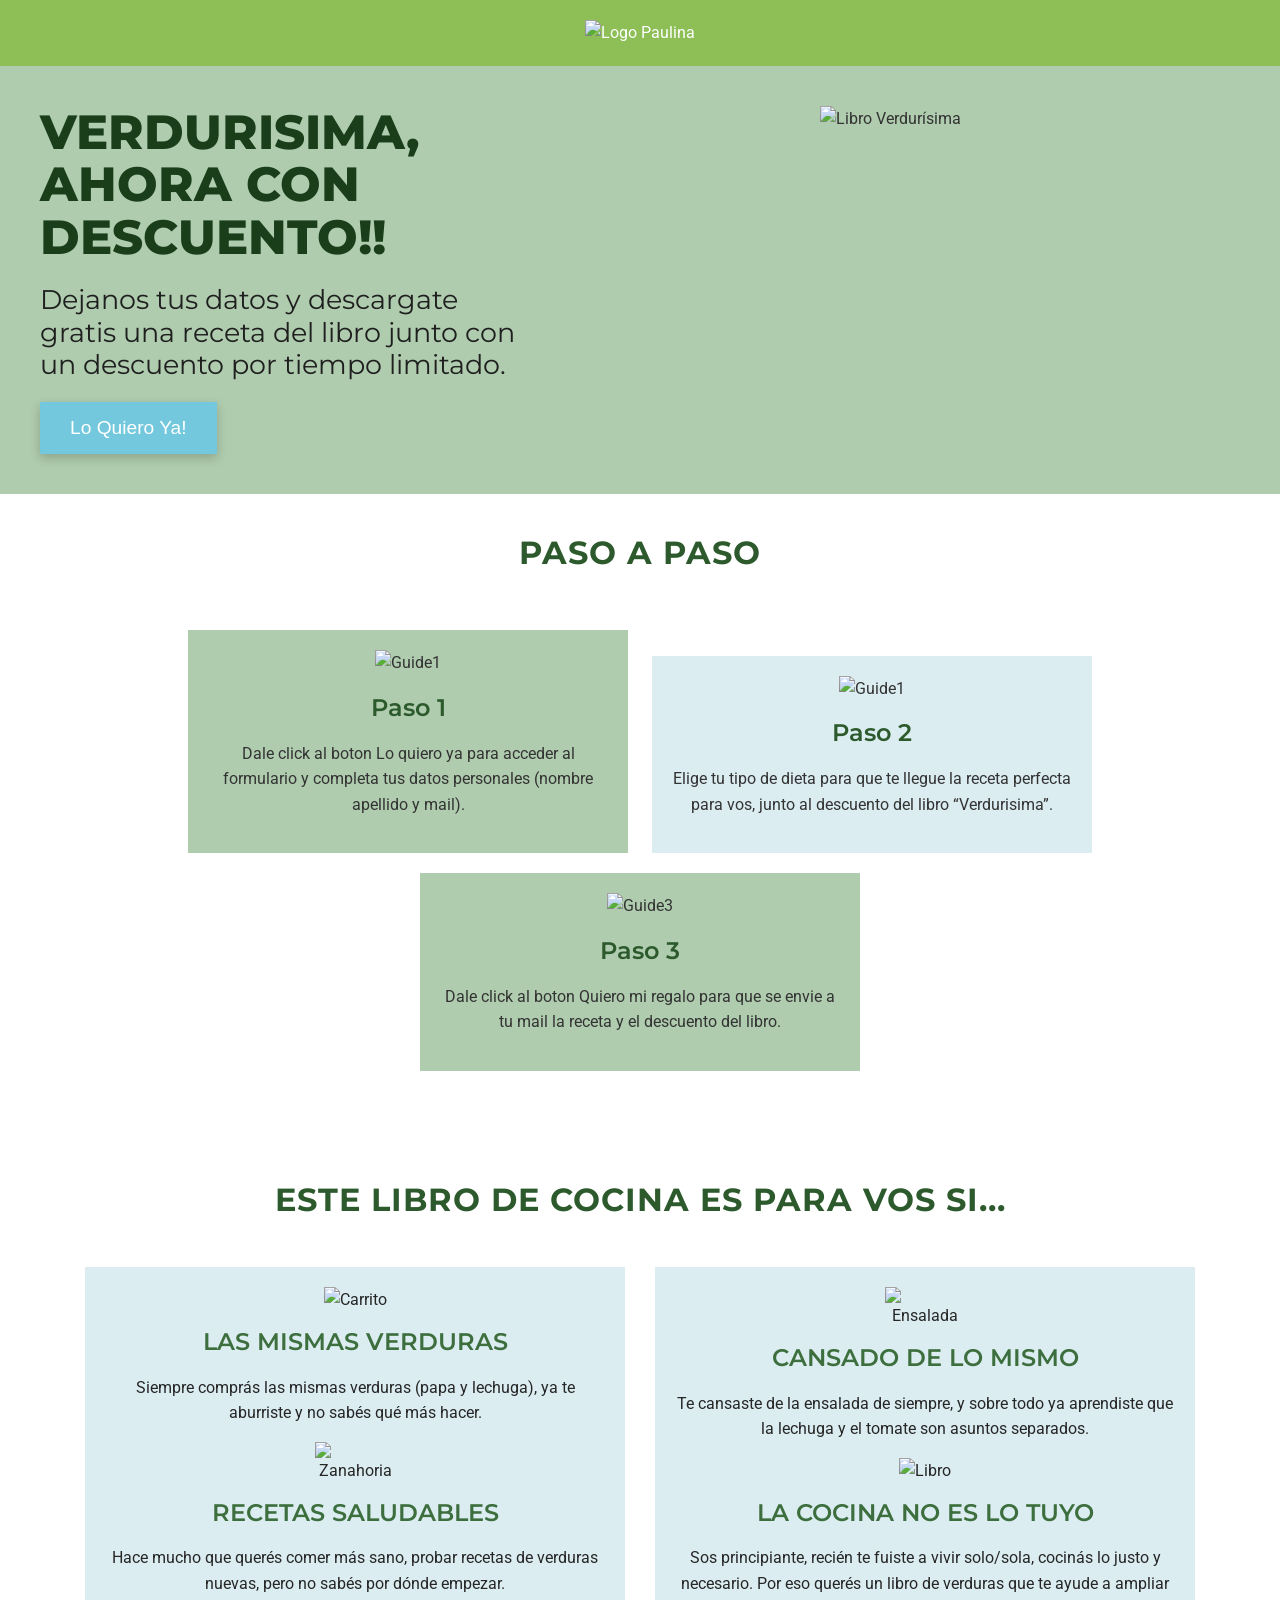
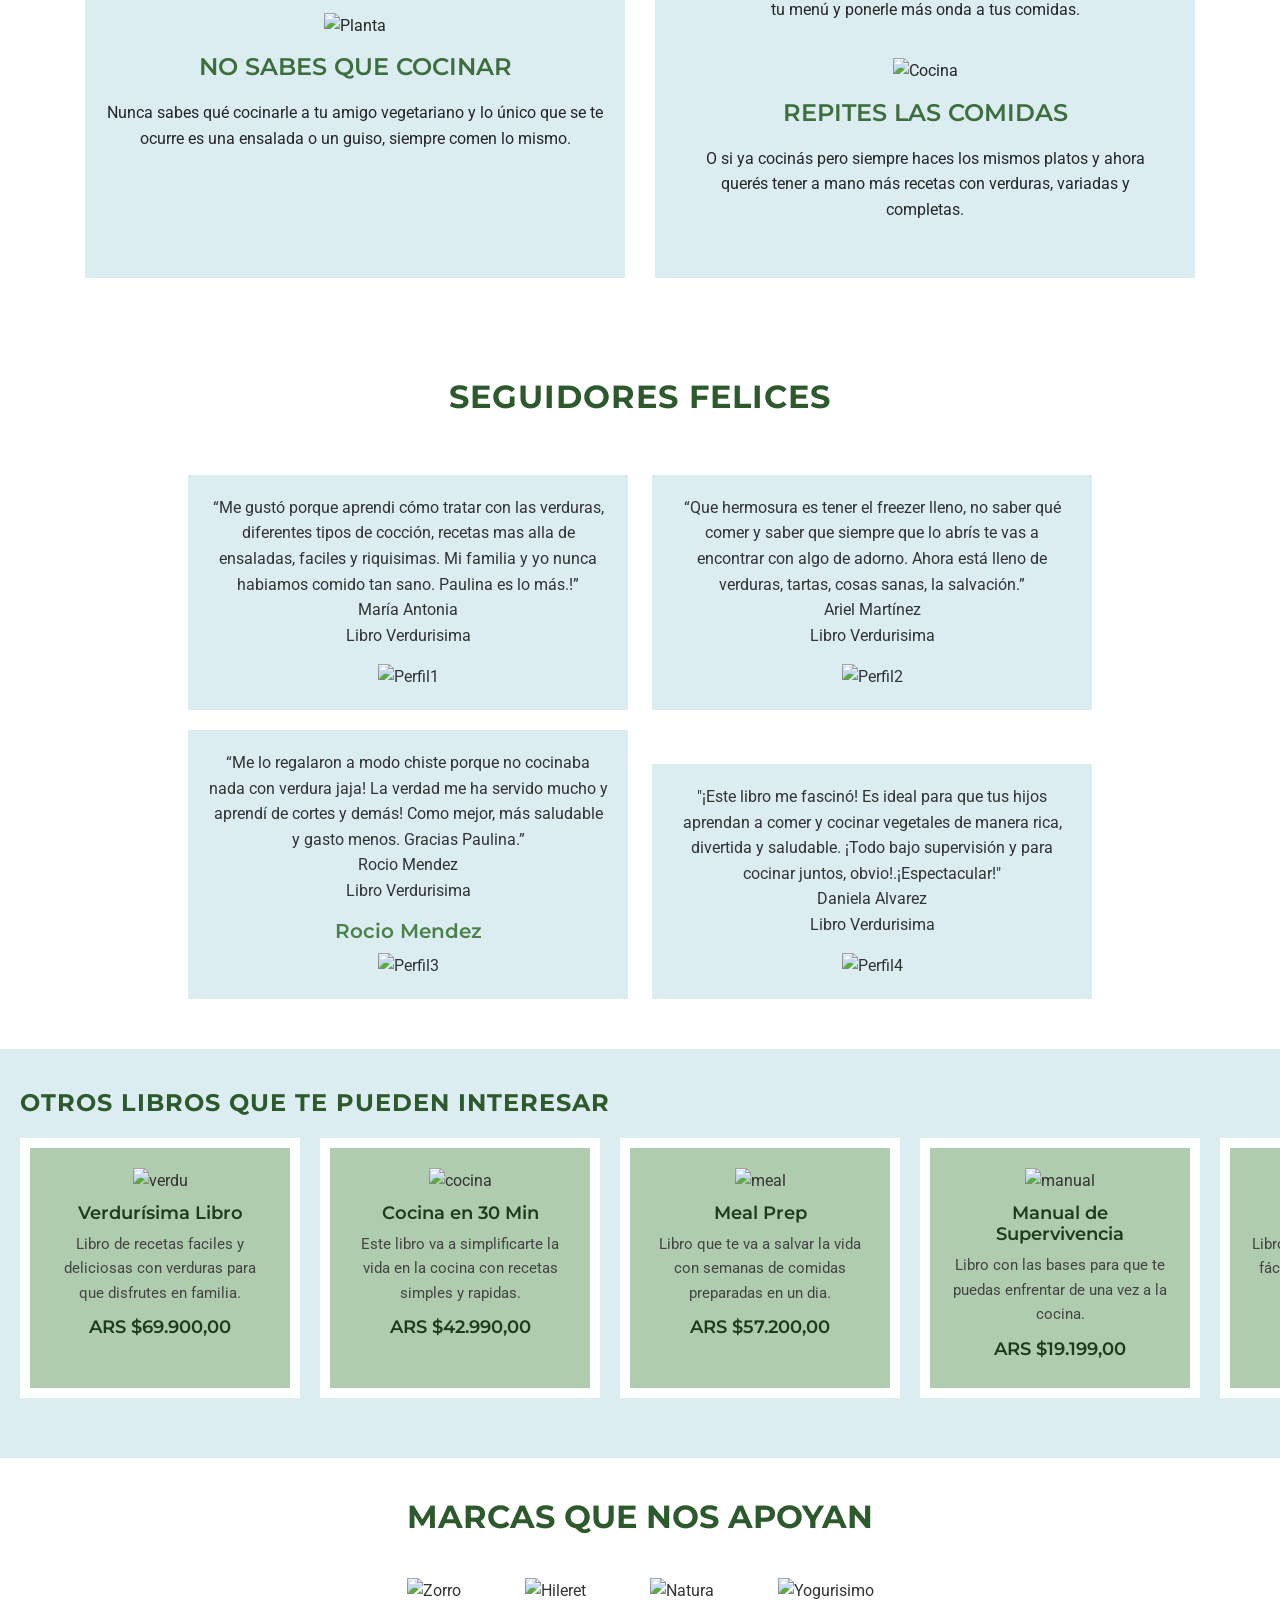
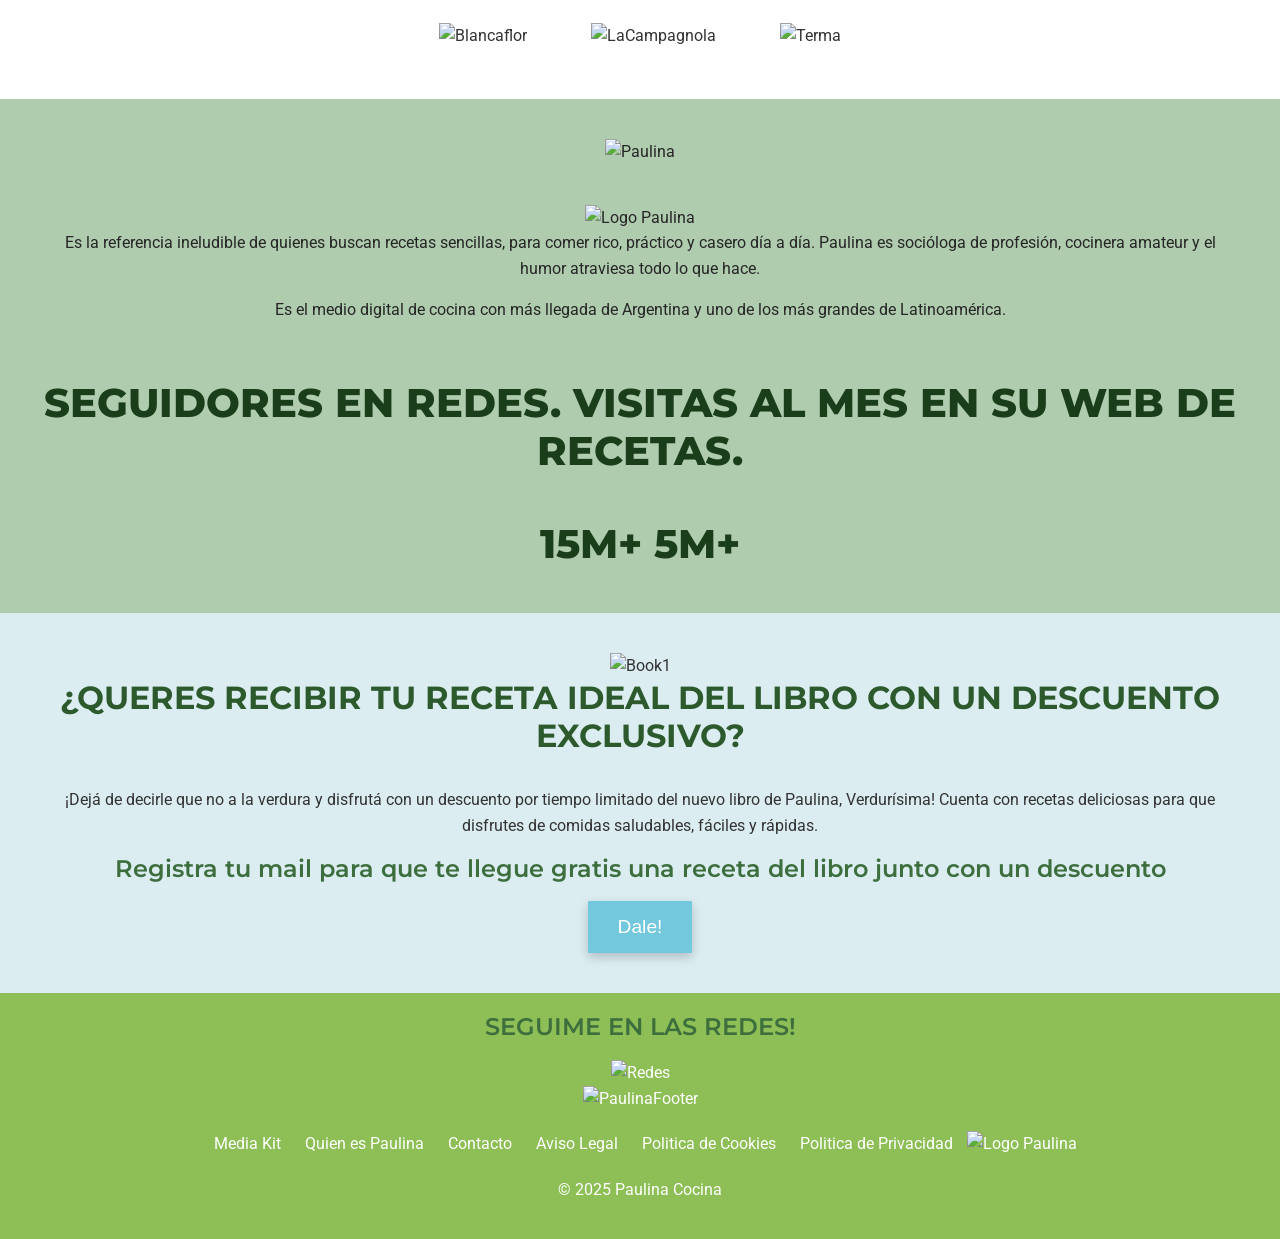
==== Tp1 Taller Verdurisima Landing/index.html @ bdbe2ee3 "." ====
<!DOCTYPE html>
<html lang="es">
<head>
  <meta charset="UTF-8">
  <meta name="viewport" content="width=device-width, initial-scale=1.0">
  <title>Paulina Cocina - Verdurisma</title>
  <link href="https://fonts.googleapis.com/css2?family=Roboto:wght@300;400;500;700&display=swap" rel="stylesheet">
  <link href="https://fonts.googleapis.com/css2?family=Montserrat:wght@300;400;500;600;700;800&display=swap" rel="stylesheet">
  <link rel="stylesheet" href="index.css">
  <script defer src="index.js"></script>
</head>
<body>
  <header>
    <img src="/assets/logo-paulina.png" alt="Logo Paulina">
  </header>

  <section class="main-section">
    <div class="text-section">
      <h1>VERDURISIMA, AHORA CON DESCUENTO!!</h1>
      <h2>Dejanos tus datos y descargate gratis una receta del libro junto con un descuento por tiempo limitado.</h2>
      <button class="button-style">Lo Quiero Ya!</button>
    </div>
    <div class="image-section">
      <img src="/assets/Libros.png" alt="Libro Verdurísima">
    </div>
  </section>

  <section class="guides">
    <h2>PASO A PASO</h2>
    <div class="guide">
      <img src="/assets/Guide 1.png" alt="Guide1">
      <h3>Paso 1</h3>
      <p>Dale click al boton Lo quiero ya para acceder al formulario y completa tus datos personales (nombre apellido y mail).</p>
    </div>
    <div class="guide2">
      <img src="/assets/Guide 2.png" alt="Guide1">
      <h3>Paso 2</h3>
      <p>Elige tu tipo de dieta para que te llegue la receta perfecta para vos, junto al descuento del libro “Verdurisima”.</p>
    </div>
    <div class="guide">
      <img src="/assets/Guide 3.png" alt="Guide3">
      <h3>Paso 3</h3>
      <p>Dale click al boton Quiero mi regalo para que se envie a tu mail la receta y el descuento del libro.</p>
    </div>
  </div>

  </section>

  <section class="benefits">
    <h2>ESTE LIBRO DE COCINA ES PARA VOS SI...</h2>
      <div class="benefits-container">
        <div class="benefit-item">
        <img src="/assets/Carrito.png" alt="Carrito">
        <h3>LAS MISMAS VERDURAS</h3>
        <p>Siempre comprás las mismas verduras (papa y lechuga), ya te aburriste y no sabés qué más hacer.</p>
        <img src="/assets/Zanahoria.png" alt="Zanahoria">
        <h3>RECETAS SALUDABLES</h3>
        <p>Hace mucho que querés comer más sano, probar recetas de verduras nuevas, pero no sabés por dónde empezar.</p>
        <img src="/assets/Planta.png" alt="Planta">
        <h3>NO SABES QUE COCINAR</h3>
        <p>Nunca sabes qué cocinarle a tu amigo vegetariano y lo único que se te ocurre es una ensalada o un guiso, siempre comen lo mismo.</p>
      </div>
      <div class="benefit-item">
      <img src="/assets/Ensalada.png" alt="Ensalada">
        <h3>CANSADO DE LO MISMO</h3>
        <p>Te cansaste de la ensalada de siempre, y sobre todo ya aprendiste que la lechuga y el tomate son asuntos separados.</p>
      <img src="/assets/Libro.png" alt="Libro">
        <h3>LA COCINA NO ES LO TUYO</h3>
        <p>Sos principiante, recién te fuiste a vivir solo/sola, cocinás lo justo y necesario. Por eso querés un libro de verduras que te ayude a ampliar tu menú y ponerle más onda a tus comidas.</p>
        <div class="benefit-item">
        <img src="/assets/Cocina.png" alt="Cocina">
        <h3>REPITES LAS COMIDAS</h3>
        <p>O si ya cocinás pero siempre haces los mismos platos y ahora querés tener a mano más recetas con verduras, variadas y completas.</p>
    </div>
    </div>
  </section>
  

  <section class="testimonials">
    <h2>SEGUIDORES FELICES</h2>
    <div class="testimonial">
      <p>“Me gustó porque aprendi cómo tratar con las verduras, diferentes tipos de cocción, recetas mas alla de ensaladas, faciles y riquisimas. Mi familia y yo nunca habiamos comido tan sano. Paulina es lo más.!”<br> María Antonia<br>Libro Verdurisima</p>
      <img src="/assets/Perfil 1.png" alt="Perfil1">
    </div>
    <div class="testimonial">
      <p>“Que hermosura es tener el freezer lleno, no saber qué comer y saber que siempre que lo abrís te vas a encontrar con algo de adorno. Ahora está lleno de verduras, tartas, cosas sanas, la salvación.”<br> Ariel Martínez<br>Libro Verdurisima</p>
      <img src="/assets/Perfil 2.png" alt="Perfil2">
    </div>
    <div class="testimonial">
      <p>“Me lo regalaron a modo chiste porque no cocinaba nada con verdura jaja! La verdad me ha servido mucho y aprendí de cortes y demás! Como mejor, más saludable y gasto menos. Gracias Paulina.”<br> Rocio Mendez<br>Libro Verdurisima</p>
      <h4>Rocio Mendez</h4>
      <img src="/assets/Perfil 3.png" alt="Perfil3">
    </div>
    <div class="testimonial">
      <p>"¡Este libro me fascinó! Es ideal para que tus hijos aprendan a comer y cocinar vegetales de manera rica, divertida y saludable. ¡Todo bajo supervisión y para cocinar juntos, obvio!.¡Espectacular!"<br> Daniela Alvarez<br>Libro Verdurisima</p>
      <img src="/assets/Perfil 4.png" alt="Perfil4">
    </div>
  </section>

  <section class="products-section">
    <h2>OTROS LIBROS QUE TE PUEDEN INTERESAR</h2>
    <div class="products-scroll-container">
      <div class="products-grid">
        <div class="product">
          <img src="/assets/verdu-libro.png" alt="verdu">
          <h4>Verdurísima Libro</h4>
          <p>Libro de recetas faciles y deliciosas con verduras para que disfrutes en familia.</p>
          <h4>ARS $69.900,00</h4>
        </div>
        <div class="product">
          <img src="/assets/cocina-libro.png" alt="cocina">
          <h4>Cocina en 30 Min</h4>
          <p>Este libro va a simplificarte la vida en la cocina con recetas simples y rapidas.</p>
          <h4>ARS $42.990,00</h4>
        </div>
        <div class="product">
          <img src="/assets/meal-prep.png" alt="meal">
          <h4>Meal Prep</h4>
          <p>Libro que te va a salvar la vida con semanas de comidas preparadas en un dia.</p>
          <h4>ARS $57.200,00</h4>
        </div>
        <div class="product">
          <img src="/assets/manual-libro.png" alt="manual">
          <h4>Manual de Supervivencia</h4>
          <p>Libro con las bases para que te puedas enfrentar de una vez a la cocina.</p>
          <h4>ARS $19.199,00</h4>
        </div>
        <div class="product">
          <img src="/assets/cocinen-ustedes.png" alt="ustedes">
          <h4>Cocinen Ustedes</h4>
          <p>Libro de cocina, lleno de recetas fáciles y divertidas para niños.</p>
          <h4>ARS $45.700,00</h4>
      </div>
    </div>
  </section>

  <section class="brands">
    <h2>MARCAS QUE NOS APOYAN</h2>
    <div class="brand">
    <img src="/assets/zorro-logo.png" alt="Zorro">
    <img src="/assets/hileret-logo.png" alt="Hileret">
    <img src="/assets/natura-logo.png" alt="Natura">
    <img src="/assets/yogurisimo-logo.png" alt="Yogurisimo">
    <div>
    <div class="brand">
    <img src="/assets/blancaflor-logo.png" alt="Blancaflor">
    <img src="/assets/lacampagnola-logo.png" alt="LaCampagnola">
    <img src="/assets/terma-logo.png" alt="Terma">
    <div>


  </section>

  <section class="about">
    <div class="about">
    <img src="/assets/paulina-foto.png" alt="Paulina" style="max-width:200px;">
  </div>
  <div class="about">
    <img src="/assets/logo-paulina.png" alt="Logo Paulina">
    <p>Es la referencia ineludible de quienes buscan recetas sencillas, para comer rico, práctico y casero día a día. Paulina es socióloga de profesión, cocinera amateur y el humor atraviesa todo lo que hace.</p>
    <p>Es el medio digital de cocina con más llegada de Argentina y uno de los más grandes de Latinoamérica.</p>
  </div>
    <div class="about">
    <h1>SEGUIDORES EN REDES.  VISITAS AL MES EN SU WEB DE RECETAS.<h1>
  </div>
  <div class="about-h1">
    <h1>15M+ 5M+ </h1>
  </div>

  </section>

  <section class="newsletter">
    <img src="/assets/Open Book1.png" alt="Book1">
    <h2>¿QUERES RECIBIR TU RECETA IDEAL DEL LIBRO CON UN DESCUENTO EXCLUSIVO?</h2>
    <p>¡Dejá de decirle que no a la verdura y disfrutá con un descuento por tiempo limitado del nuevo libro de Paulina, Verdurísima! Cuenta con recetas deliciosas para que disfrutes de comidas saludables, fáciles y rápidas.</p>
    <h3>Registra tu mail para que te llegue gratis una receta del libro junto con un descuento</h3>
    <button class="button-style">Dale!</button>
  </section>

  <footer>
    <div class="Redes">
    <h3>SEGUIME EN LAS REDES!</h3>
  </div>
  <div class="Redes">
    <img src="/assets/Redes.png" alt="Redes">
  </div>
  <div class="Redes">
    <img src="/assets/Paulina Footer.png" alt="PaulinaFooter">
  </div>

    <div class="social">
      <a href="#">Media Kit</a>
      <a href="#">Quien es Paulina</a>
      <a href="#">Contacto</a>
      <a href="#">Aviso Legal</a>
      <a href="#">Politica de Cookies</a>
      <a href="#">Politica de Privacidad</a>
      <img src="/assets/logo-paulina.png" alt="Logo Paulina">
    </div>
    <p>© 2025 Paulina Cocina</p>
  </footer>
  <div id="form-modal" class="modal hidden">
    <div class="modal-content">
      <h3>Completa este cuestionario y recibi tu regalo!</h3>
      <span class="close-button">&times;</span>
       <!-- Contenedor del logo del Modal -->
  <div class="logo-container">
    <img src="/assets/logo-paulina.png" alt="Logo" class="logo-img">
  </div>
      <form id="popup-form">
        <label for="name">Nombre:</label>
        <input type="text" id="name" required>
  
        <label for="email">Email:</label>
        <input type="email" id="email" required>
  
        <label for="diet">¿Qué tipo de dieta preferís?</label>
        <select id="diet" required>
          <option value="" disabled selected>Seleccioná una opción</option>
          <option value="vegetariana">Vegetariana</option>
          <option value="vegana">Vegana</option>
          <option value="sin TACC">Sin TACC</option>
          <option value="omnivora">Omnivora</option>
        </select>
  
        <label>¿Querés recibir futuros descuentos?</label>
        <div class="radio-group">
          <label><input type="radio" name="descuentos" value="sí" required> Sí</label>
          <label><input type="radio" name="descuentos" value="no" required> No</label>
        </div>
  
        <button class="button-style">Quiero mi Regalo</button>
      </form>
  
      <div id="thank-you" class="hidden">
        <h2>¡Gracias <span id="user-name"></span> por descargarte la receta de Verdurisima, esperamos que te guste!</h2>
        <p>Te va a llegar un mail a <span id="user-email"></span> con la receta <span id="user-diet"> </span> y un descuento de regalo.</p>
        <p id="discount-msg"></p>
        <img src="/assets/Paulina Thumbs.png" alt="Thumbs">
        <img src="/assets/verdu-libro.png" alt="Verdu">
      </div>
    </div>
  </div>
</body>
</html>
---- Tp1 Taller Verdurisima Landing/index.css ----
/* Tipografía base */
body {
  margin: 0;
  font-family: 'Roboto', sans-serif;
  background-color: #ffffff;
  font-weight: 400;
  line-height: 1.6;
  color: #333;
}

/* Jerarquía de encabezados */
h1, h2, h3, h4, h5, h6 {
  font-family: 'Montserrat', sans-serif;
  margin-top: 0;
  line-height: 1.2;
}

h1 {
  font-size: 2.5rem;
  font-weight: 800;
  margin-bottom: 0.5em;
  color: #1a3e1a;
}

h2 {
  font-size: 2rem;
  font-weight: 700;
  margin-bottom: 1em;
  color: #2d5a2d;
}

h3 {
  font-size: 1.5rem;
  font-weight: 600;
  margin-bottom: 0.75em;
  color: #3d6e3d;
}

h4 {
  font-size: 1.25rem;
  font-weight: 600;
  margin-bottom: 0.5em;
  color: #4a804a;
}

p {
  margin-top: 0;
  margin-bottom: 1em;
  font-size: 1rem;
  line-height: 1.6;
}

/* Ajustes específicos para secciones */
.text-section h1 {
  font-size: 2.2rem;
  line-height: 1.1;
  margin-bottom: 0.7em;
}

.text-section h2 {
  font-size: 1.5rem;
  font-weight: 400;
  margin-bottom: 1.5em;
  color: #2d2d2d;
}

.guides h2,
.benefits h2,
.testimonials h2,
.products-section h2 {
  text-align: center;
  margin-bottom: 1.5em;
  font-weight: 700;
  text-transform: uppercase;
  letter-spacing: 1px;
}

.guide h3,
.guide2 h3 {
  color: #2d5a2d;
  font-weight: 600;
  margin: 0.75em 0;
}

.product h4 {
  font-size: 1.1rem;
  font-weight: 600;
  margin: 0.5em 0;
  color: #1a3e1a;
}

.product p {
  font-size: 0.95rem;
  color: #444;
  margin-bottom: 0.75em;
}

/* Ajustes para móviles */
@media (max-width: 768px) {
  h1 {
    font-size: 2rem;
  }
  
  h2 {
    font-size: 1.75rem;
  }
  
  .text-section h1 {
    font-size: 1.8rem;
  }
  
  .text-section h2 {
    font-size: 1.3rem;
  }
}

header, footer {
  background-color: #8dbf56;
  color: white;
  padding: 20px;
  text-align: center;
}

.button-style {
  background-color: #73C8DD;
  color: white;
  padding: 15px 30px;
  border: none;
  font-size: 1.2em;
  box-shadow: 0 4px 10px rgba(0,0,0,0.2);
  transition: background-color 0.3s ease;
  cursor: pointer;
}

.button-style:hover {
  background-color: #57b8d0;
}

.main-section {
  display: flex;
  flex-wrap: wrap;
  padding: 40px;
  justify-content: center;
  background: #AFCCAE;
  background-image: url('/assets/Fondo.png');
}

.text-section {
  flex: 1 1 300px;
  max-width: 500px;
}

.text-section h1 {
  font-size: 3em;
  margin-bottom: 20px;
}

.text-section h2 {
  font-size: 1.7em;
  color: #1F1F1F;
  margin-bottom: 20px;
}

.image-section {
  flex: 1 1 300px;
  text-align: center;
}
.image-section img {
  max-width: 100%;
  height: auto;
}

.guides {
  padding: 40px;
  text-align: center;
}
.guide {
  background: #AFCCAE;
  margin: 10px;
  padding: 20px;
  display: inline-block;
  max-width: 400px;
}
.guide2 {
  background: #DBEDF1;
  margin: 10px;
  padding: 20px;
  display: inline-block;
  max-width: 400px;
}

.benefits {
  padding: 60px 20px;
  background-image: url('/assets/Onions.png');
  background-size:contain;
  background-repeat: no-repeat;
  text-align: center;
  color: #262626;
  position: relative;
}

.benefits-container {
  display: flex;
  flex-wrap: wrap;
  justify-content: center;
  gap: 30px;
  margin-top: 30px;
}
.benefit-item {
  background-color: #DBEDF1;
  padding: 20px;
  max-width: 500px;
  text-align: center;
}
.benefit-item img {
  max-width: 80px;
  margin-bottom: 15px;
}

.testimonials {
  padding: 40px;
  text-align: center;
}
.testimonial {
  background: #DBEDF1;
  margin: 10px;
  padding: 20px;
  display: inline-block;
  max-width: 400px;
}

.products-section {
  padding: 40px 0;
  background-color: #DBEDF1;
  width: 100%;
  overflow: hidden;
}

.products-section h2 {
  margin: 0 0 20px 20px;
  text-align: left;
  padding: 0;
  font-size: 1.5rem;
}

.products-scroll-container {
  width: 100%;
  overflow-x: auto;
  -webkit-overflow-scrolling: touch;
  padding-bottom: 20px;
  scrollbar-width: none; /* Firefox */
  -ms-overflow-style: none; /* IE and Edge */
}

.products-scroll-container::-webkit-scrollbar {
  display: none; /* Chrome, Safari, Opera */
}

.products-grid {
  display: inline-flex;
  gap: 20px;
  padding: 0 20px;
  margin: 0;
  min-width: 100%;
  box-sizing: border-box;
}

.products-grid > * {
  scroll-snap-align: start;
  flex: 0 0 auto;
}

.product {
  background-color: #AFCCAE;
  border: 10px solid #ffffff;
  padding: 20px;
  width: 280px;
  box-sizing: border-box;
  text-align: center;
  user-select: none;
  -webkit-user-select: none;
  -moz-user-select: none;
  -ms-user-select: none;
  position: relative;
  flex-shrink: 0;
}

.brands {
  text-align: center;
  padding: 40px;
}
.brands img {
  max-height: 50px;
  margin: 10px 30px;
}

.about {
  background: #AFCCAE;
  color: #262626;
  padding: 20px;
  text-align: center;
}

.about-h1 {
  color: #ffffff;
  padding: 5px;
  text-align: center;

}

.newsletter {
  padding: 40px;
  background-color: #DBEDF1;
  text-align: center;
}

.social {
  padding: 20px;
  text-align: center;
}
.social a {
  margin: 0 10px;
  text-decoration: none;
  color: white;
}

/* Modal */

.modal {
  position: fixed;
  top: 0;
  left: 0;
  width: 100%;
  height: 100%;
  background-color: rgba(0,0,0,0.6);
  display: flex;
  align-items: center;
  justify-content: center;
  z-index: 999;
}

.modal.hidden {
  display: none;
}

.modal-content {
  border: 40px;
  border-style: solid;
  border-color: white;
  background-color: #AFCCAE;
  padding: 2em;
  width: 90%;
  max-width: 500px;
  font-family: 'Roboto', 'Montserrat';
  box-shadow: 0 5px 15px rgba(0,0,0,0.3);
  position: relative;
  text-align: left;
  box-sizing: border-box; /* clave para incluir border y padding dentro del width */

}
.logo-container {
  background-color: #84AC4F; 
  width: 100%;             
  display: flex;
  justify-content: center;
  align-items: center;
  padding-top: 1em;
  padding-bottom: 1em;
  margin: 0;             
  box-sizing: border-box;
}

.logo-img {
  max-width: 100%;
  height: auto;
}

.modal-content h3 {
  position: absolute;
  top: -30px;
  right: 30px;
  margin-top: 0;
  color: #262626;
}

.modal-content label {
  display: block;
  margin-top: 10px;
  font-weight: bold;
}

.modal-content input{
  width: 100%;
  padding: 0.6em;
  margin-top: 5px;
  border: 1px solid #ccc;
}
.modal-content select {
  width: 105%;
  padding: 0.6em;
  margin-top: 5px;
  border: 1px solid #ccc;
}

.modal-content .radio-group {
  display: flex;
  gap: 2em;
  margin-top: 5px;
  flex-wrap: wrap;
}

.close-button {
  position: absolute;
  top: -45px;
  right: -24px;
  font-size: 2em;
  color: black;
  cursor: pointer;
}

.hidden {
  display: none;
}

/* Thank you section */
#thank-you {
  text-align: center;
  margin-top: 1em;
}

.veggie {
  position: fixed;
  top: -2rem;
  font-size: 2rem;
  animation: fall linear;
  z-index: 1000;
}

@keyframes fall {
  to {
    transform: translateY(100vh) rotate(360deg);
    opacity: 0;
  }
}

/* MEDIA QUERIE RESPONSIVE SMALL SCREENS*/
@media (max-width: 768px) {
  .main-section {
    flex-direction: column;
    padding: 20px;
  }

  .text-section,
  .image-section {
    max-width: 100%;
    text-align: center;
  }

  .text-section h1 {
    font-size: 1.5em;
  }

  .text-section p {
    font-size: 0.95em;
  }

  .guide,
  .testimonial {
    max-width: 90%;
  }

  .benefits-text1,
  .benefits-text2,
  .benefits-text3,
  .benefits-text4 {
    padding: 10px;
    margin-bottom: 20px;
  }

  .brands img {
    max-height: 40px;
    margin: 5px 15px;
  }

  .modal-content {
    padding: 1em;
  }
}
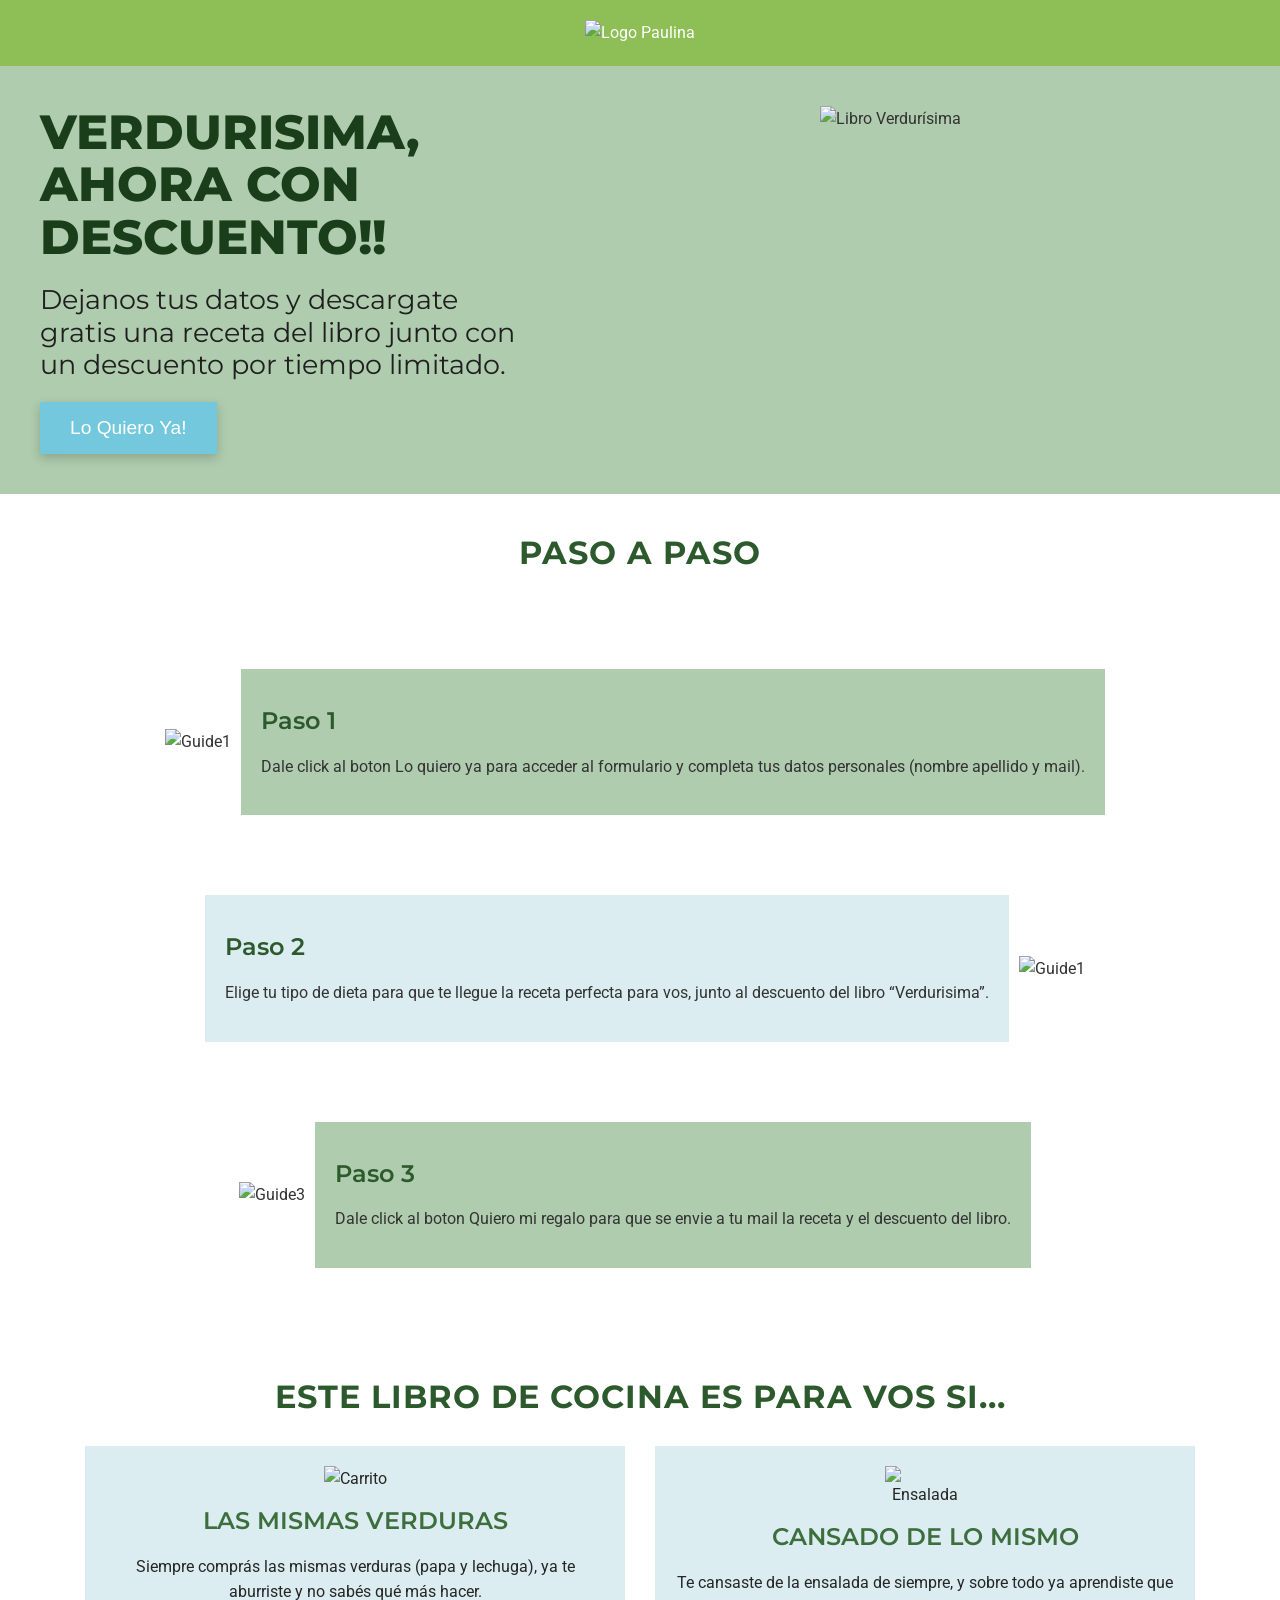
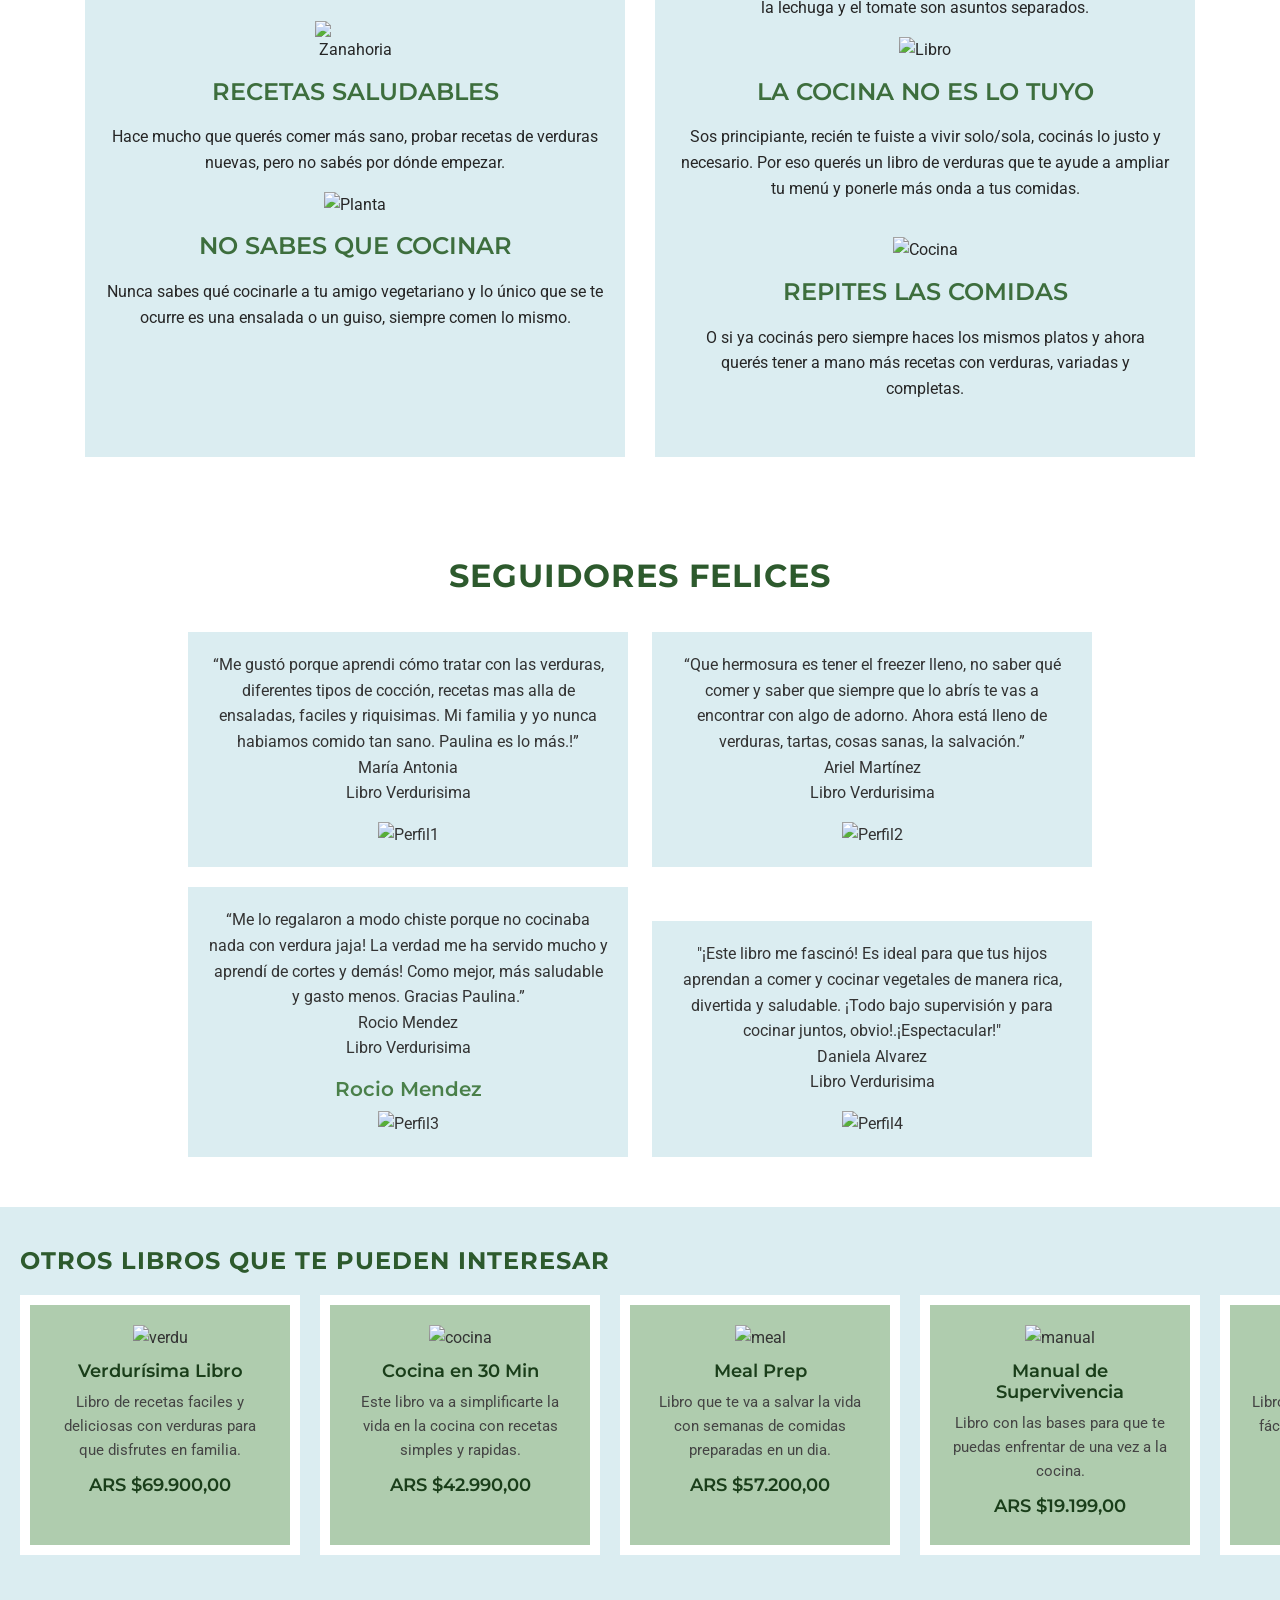
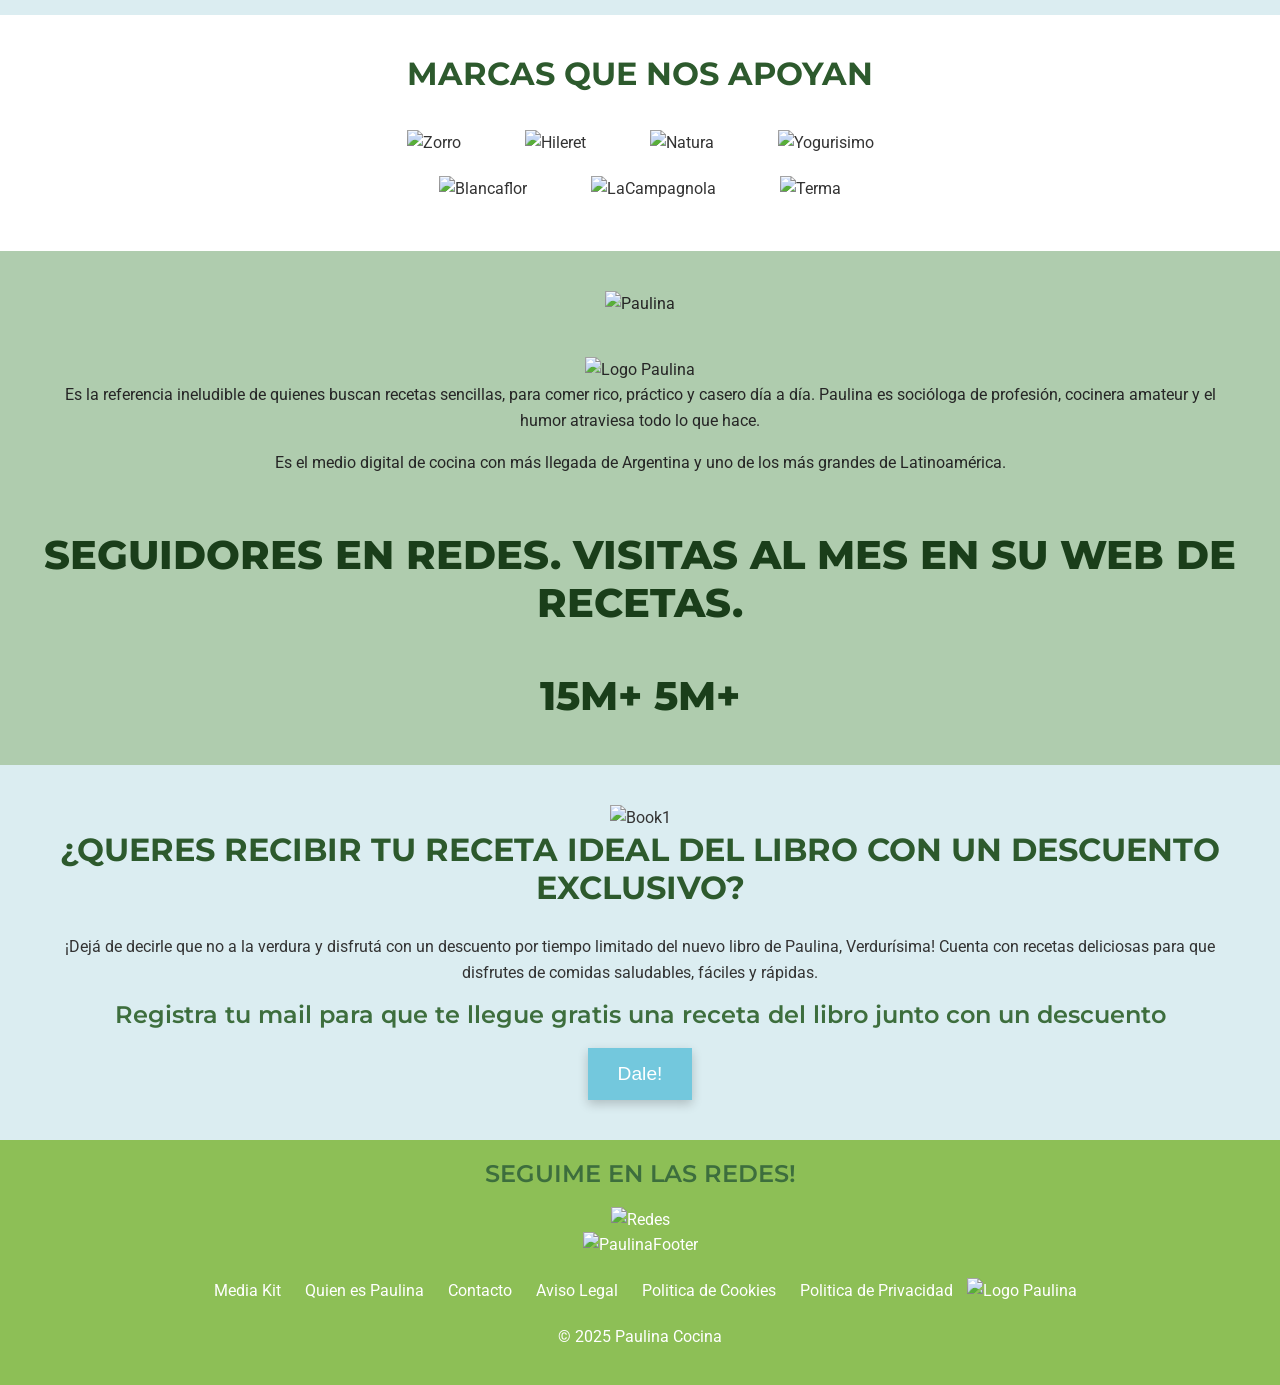
==== commit c93a67a0: "." ====
--- a/Tp1 Taller Verdurisima Landing/index.html
+++ b/Tp1 Taller Verdurisima Landing/index.html
@@ -27,20 +27,29 @@
 
   <section class="guides">
     <h2>PASO A PASO</h2>
+
+    <div class="steps">
+    <img src="/assets/Guide 1.png" alt="Guide1">
     <div class="guide">
-      <img src="/assets/Guide 1.png" alt="Guide1">
       <h3>Paso 1</h3>
       <p>Dale click al boton Lo quiero ya para acceder al formulario y completa tus datos personales (nombre apellido y mail).</p>
     </div>
+    </div>
+
+    <div class="steps">
     <div class="guide2">
-      <img src="/assets/Guide 2.png" alt="Guide1">
       <h3>Paso 2</h3>
       <p>Elige tu tipo de dieta para que te llegue la receta perfecta para vos, junto al descuento del libro “Verdurisima”.</p>
     </div>
+    <img src="/assets/Guide 2.png" alt="Guide1">
+    </div>
+
+    <div class="steps"> 
+    <img src="/assets/Guide 3.png" alt="Guide3">
     <div class="guide">
-      <img src="/assets/Guide 3.png" alt="Guide3">
       <h3>Paso 3</h3>
       <p>Dale click al boton Quiero mi regalo para que se envie a tu mail la receta y el descuento del libro.</p>
+    </div>
     </div>
   </div>
 
--- a/Tp1 Taller Verdurisima Landing/index.css
+++ b/Tp1 Taller Verdurisima Landing/index.css
@@ -25,7 +25,6 @@
 h2 {
   font-size: 2rem;
   font-weight: 700;
-  margin-bottom: 1em;
   color: #2d5a2d;
 }
 
@@ -60,7 +59,7 @@
 .text-section h2 {
   font-size: 1.5rem;
   font-weight: 400;
-  margin-bottom: 1.5em;
+
   color: #2d2d2d;
 }
 
@@ -69,7 +68,6 @@
 .testimonials h2,
 .products-section h2 {
   text-align: center;
-  margin-bottom: 1.5em;
   font-weight: 700;
   text-transform: uppercase;
   letter-spacing: 1px;
@@ -170,23 +168,41 @@
   height: auto;
 }
 
+.guides img{
+  display: block;
+  max-width:230px;
+  max-height:140px;
+  width: auto;
+  height: auto;
+}
+
 .guides {
   padding: 40px;
-  text-align: center;
+  text-align: left;
+  display: flex;
+  flex-direction: column;
+  align-items: center;
+  gap: 60px;
+  margin-bottom: 0 !important;
 }
 .guide {
   background: #AFCCAE;
   margin: 10px;
   padding: 20px;
   display: inline-block;
-  max-width: 400px;
+  align-self: center;
 }
 .guide2 {
   background: #DBEDF1;
   margin: 10px;
   padding: 20px;
   display: inline-block;
-  max-width: 400px;
+  align-self: center;
+}
+
+.steps {
+  display: flex;
+  align-items: center;
 }
 
 .benefits {
@@ -453,7 +469,7 @@
   .text-section,
   .image-section {
     max-width: 100%;
-    text-align: center;
+    text-align: left;
   }
 
   .text-section h1 {
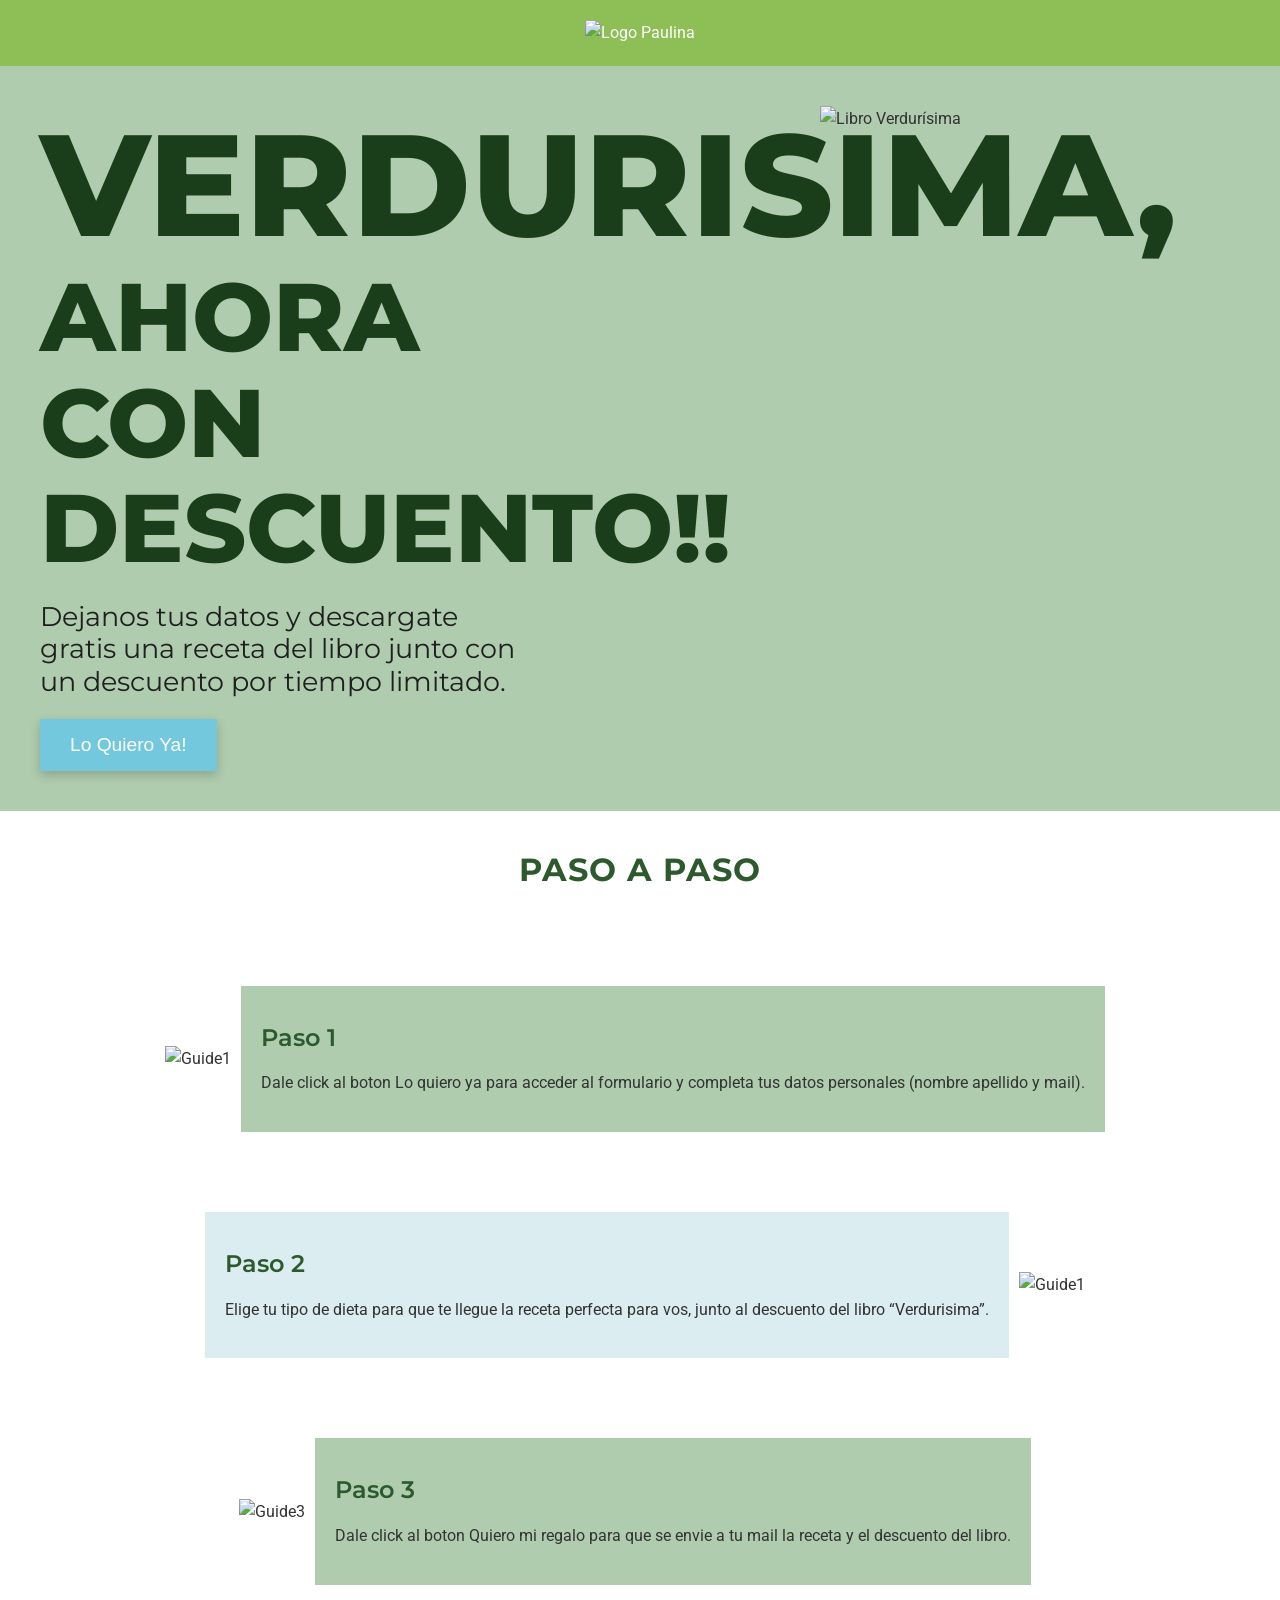
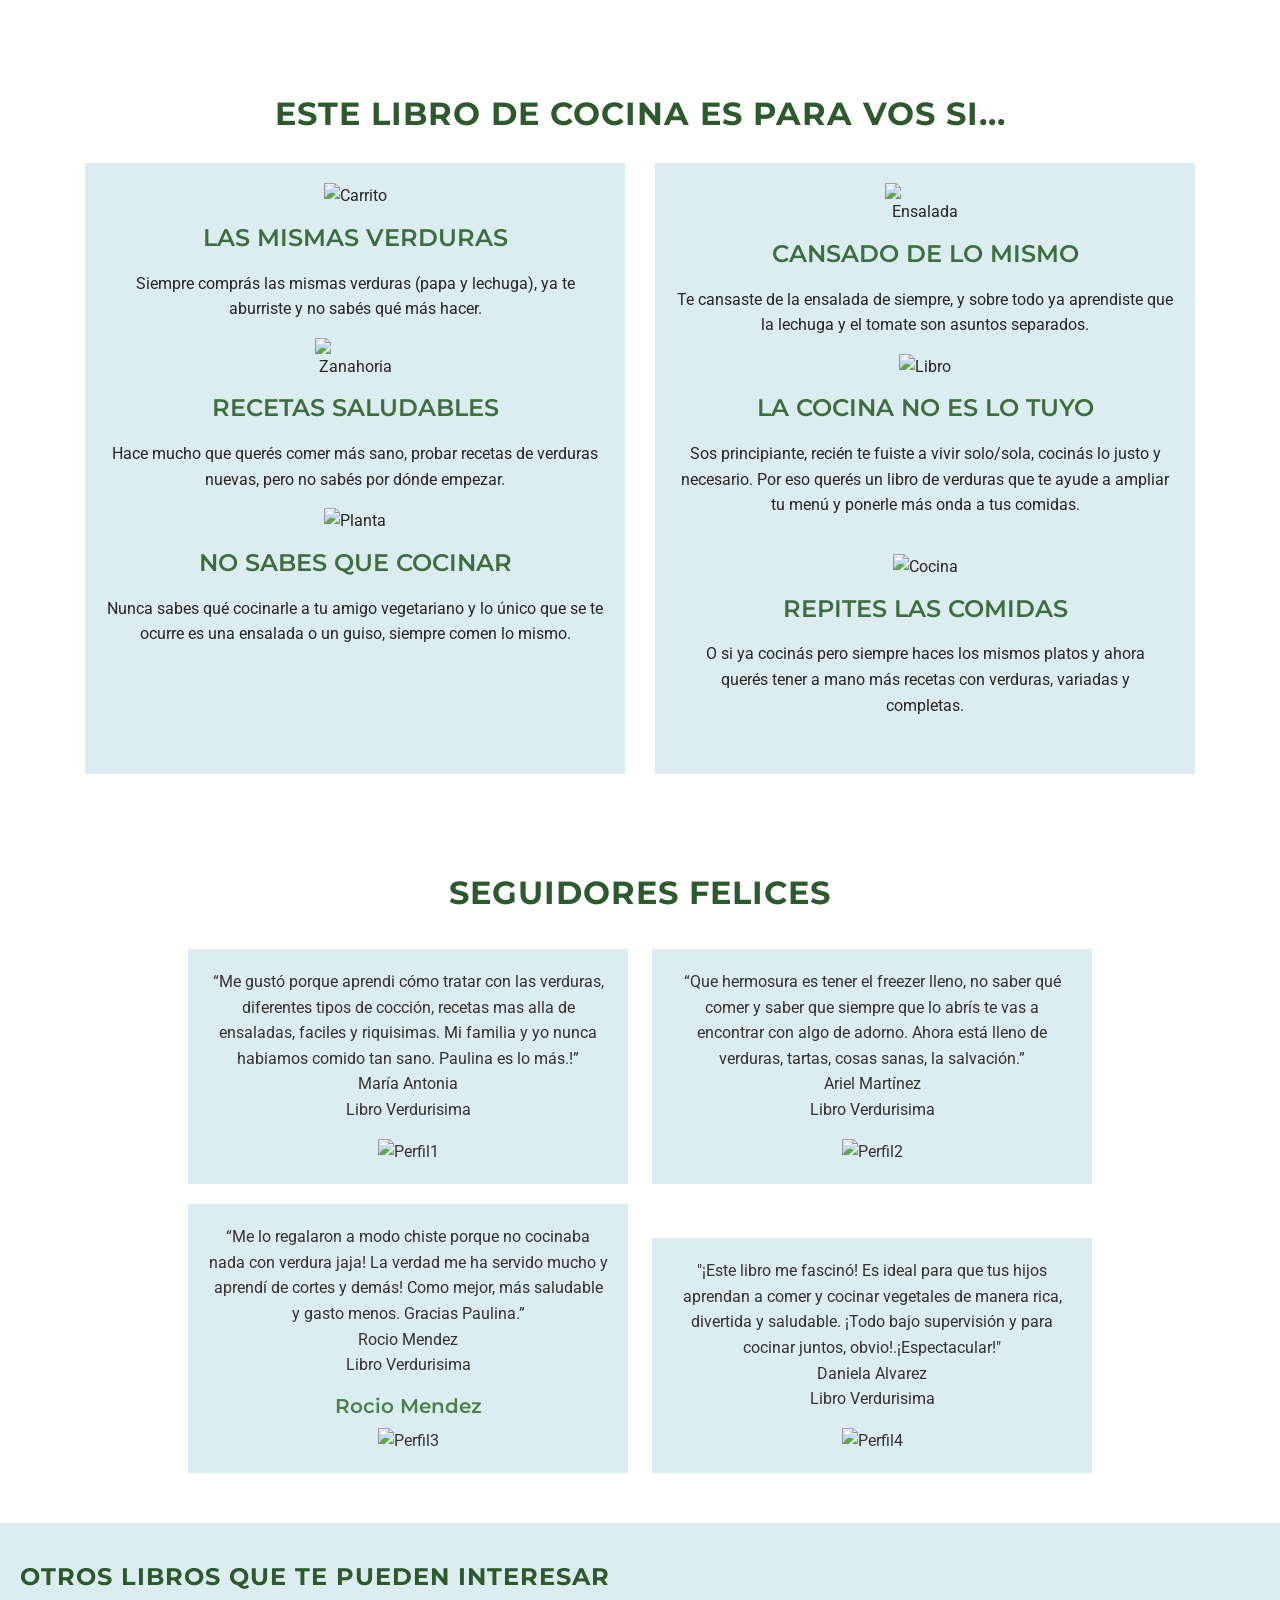
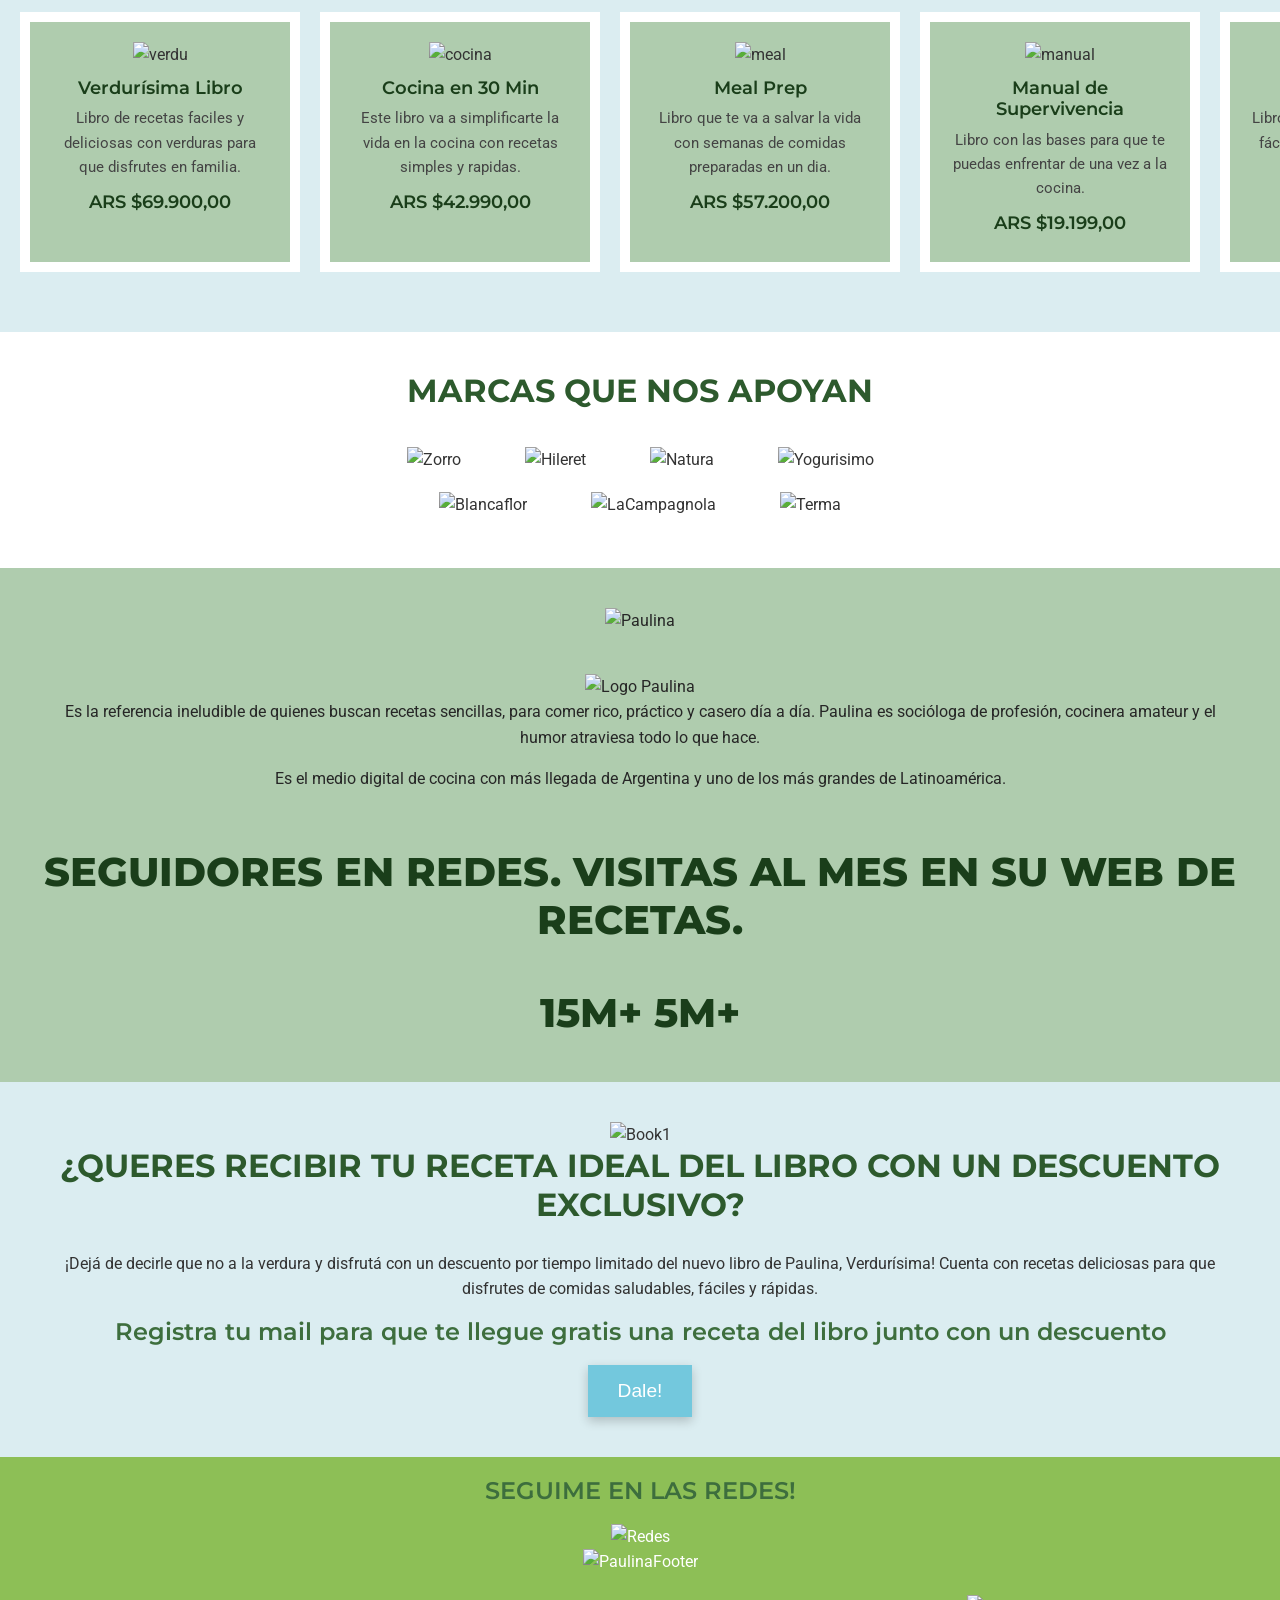
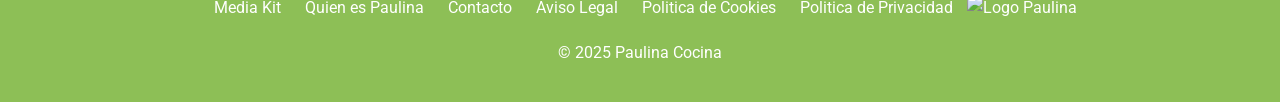
==== commit bf2dfd34: "." ====
--- a/Tp1 Taller Verdurisima Landing/index.html
+++ b/Tp1 Taller Verdurisima Landing/index.html
@@ -16,7 +16,7 @@
 
   <section class="main-section">
     <div class="text-section">
-      <h1>VERDURISIMA, AHORA CON DESCUENTO!!</h1>
+      <h1><span class="verdurisima">VERDURISIMA,</span> <br> <span class="descuento">AHORA CON DESCUENTO!!</span></h1>
       <h2>Dejanos tus datos y descargate gratis una receta del libro junto con un descuento por tiempo limitado.</h2>
       <button class="button-style">Lo Quiero Ya!</button>
     </div>
--- a/Tp1 Taller Verdurisima Landing/index.css
+++ b/Tp1 Taller Verdurisima Landing/index.css
@@ -8,6 +8,14 @@
   color: #333;
 }
 
+.verdurisima {
+  font-size: 3em;
+}
+
+.descuento {
+  font-size: 2em;
+}
+
 /* Jerarquía de encabezados */
 h1, h2, h3, h4, h5, h6 {
   font-family: 'Montserrat', sans-serif;
@@ -95,6 +103,14 @@
 
 /* Ajustes para móviles */
 @media (max-width: 768px) {
+  .verdurisima {
+    font-size: 2em;
+  }
+
+  .descuento {
+    font-size: 1.5em;
+  }
+
   h1 {
     font-size: 2rem;
   }
